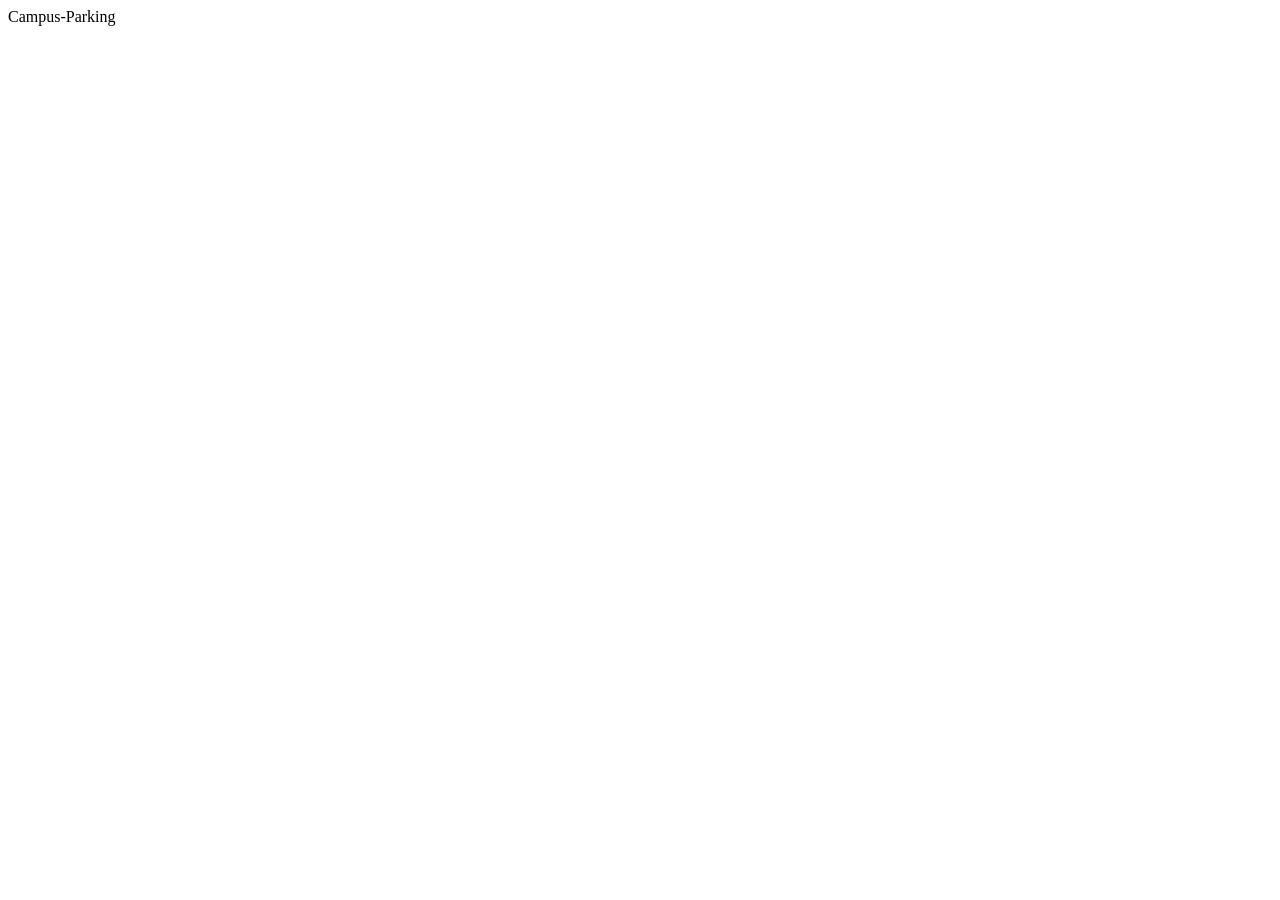
==== DOCSHTML/index.html @ 2c1247a7 "feat: :tada: created initian structure of proyect created initial structur, html, css y javascript  " ====
<!DOCTYPE html>
<html lang="en">
<head>
    <meta charset="UTF-8">
    <meta name="viewport" content="width=device-width, initial-scale=1.0">
    <title>pagina principal</title>
    <link rel="stylesheet" href="/ESTILOSCSS/main.css">
</head>
<body>
    <header class="logo">
        Campus-Parking
        <a href=""></a>
    </header>

    <script src="/FUNCIONESJS/main.js" type="module"></script>
</body>
</html>
---- ESTILOSCSS/main.css ----
/* ==========================================================================
MAIN CONTROLER - ARCHIVO MAESTRO DE ESTILOS
   ========================================================================== */

   @import "./base.css";        /* Reseteo y variables */
   @import "./layout.css";      /* Estructura (Header, Main, Footer) */
   @import "./componentes.css";  /* Botones, Cards, Inputs */
   @import "./responsive.css";   /* Media queries (siempre al final) */
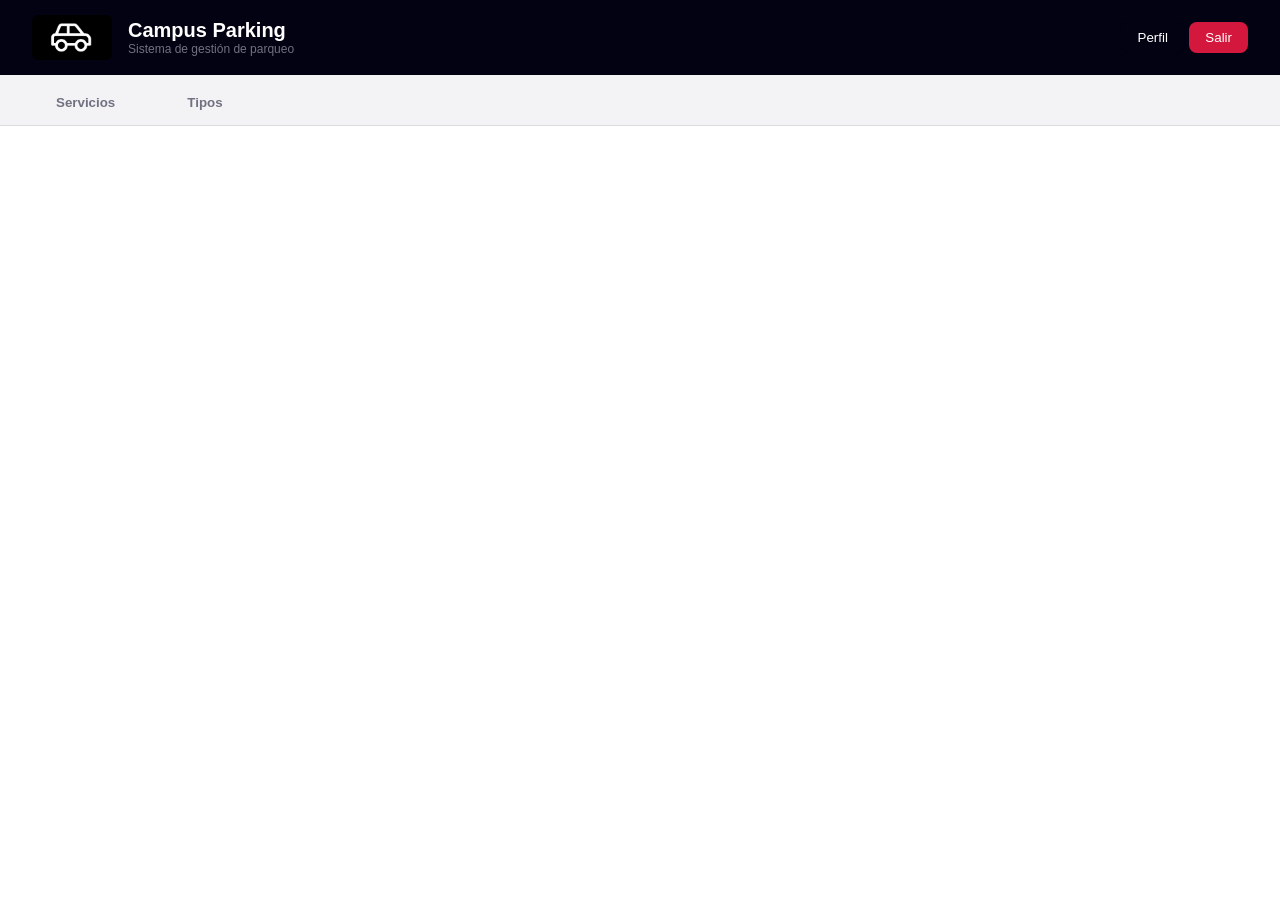
==== commit 6cdda285: "feat: :sparkles: created structure index.html created index  by  Eve" ====
--- a/DOCSHTML/index.html
+++ b/DOCSHTML/index.html
@@ -1,17 +1,36 @@
 <!DOCTYPE html>
-<html lang="en">
+<html lang="es">
 <head>
     <meta charset="UTF-8">
     <meta name="viewport" content="width=device-width, initial-scale=1.0">
-    <title>pagina principal</title>
+    <title>Campus Parking</title>
     <link rel="stylesheet" href="/ESTILOSCSS/main.css">
 </head>
 <body>
-    <header class="logo">
-        Campus-Parking
-        <a href=""></a>
+
+    <header class="barra-superior">
+        <a href="#" class="container-logo">
+            <img src="/IMG/1.carrito.jpg" alt="Logo" id="carrito">
+            <div class="textos-logo">
+                <span class="nombre-app">Campus Parking</span>
+                <span class="subtitulo-app">Sistema de gestión de parqueo</span>
+            </div>
+        </a>
+
+        <div class="acciones-header">
+            <button class="perfil-btn">Perfil</button>
+            <button class="exit">Salir</button>
+        </div>
     </header>
 
-    <script src="/FUNCIONESJS/main.js" type="module"></script>
+    <nav class="tabs-nav">
+        <button id="tab-servicios" class="tab-btn">Servicios</button>
+        <button id="tab-tipos" class="tab-btn">Tipos</button>
+    </nav>
+    
+    <main id="app-content">
+        </main>
+
+    <script src="./FUNCIONESJS/main.js" type="module"></script>
 </body>
 </html>
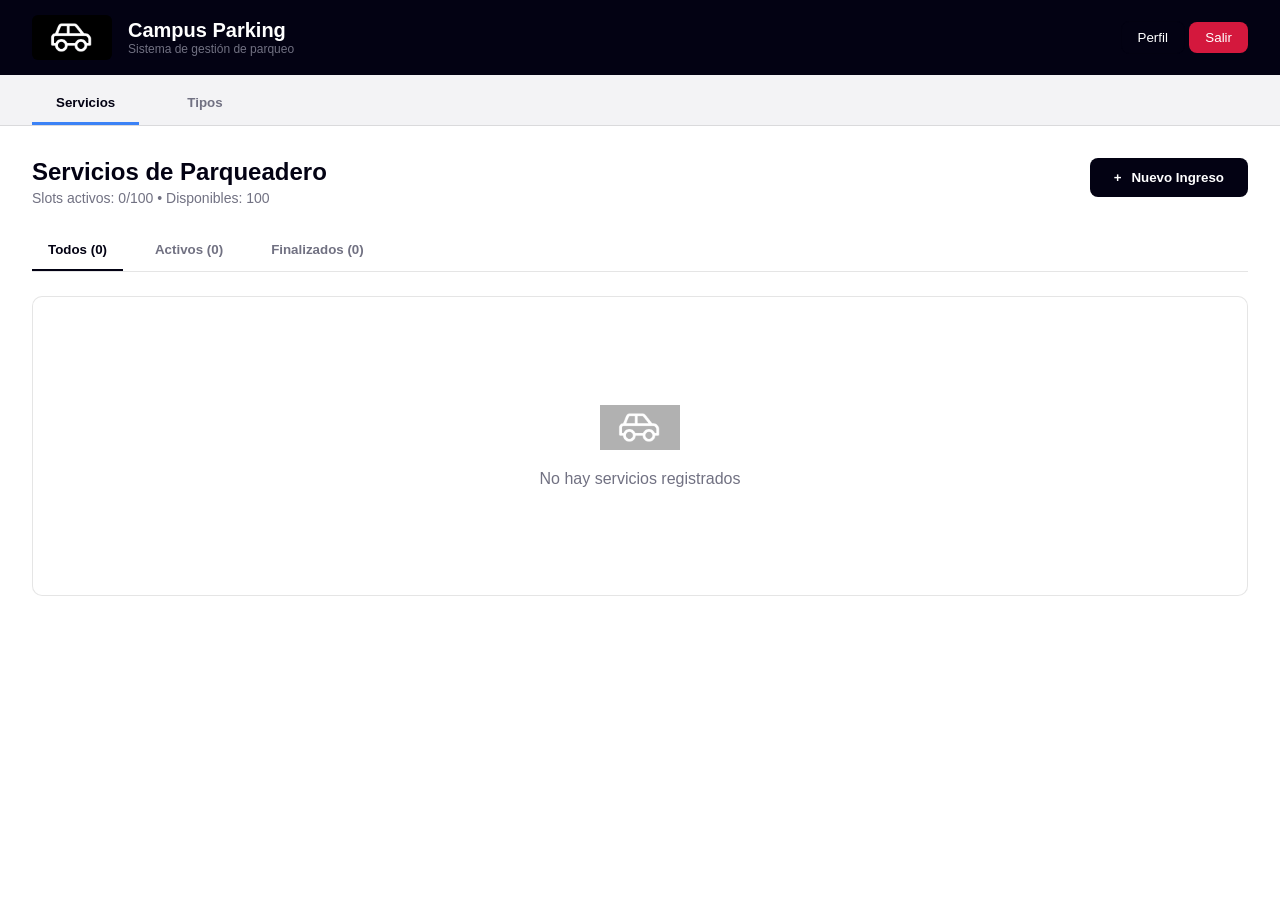
==== commit e7551906: "feat: :sparkles: created styles of page servicios and tipos structure initial of servicios  by Evely" ====
--- a/DOCSHTML/index.html
+++ b/DOCSHTML/index.html
@@ -19,18 +19,18 @@
 
         <div class="acciones-header">
             <button class="perfil-btn">Perfil</button>
-            <button class="exit">Salir</button>
+            <button class="exit-btn">Salir</button>
         </div>
     </header>
 
     <nav class="tabs-nav">
-        <button id="tab-servicios" class="tab-btn">Servicios</button>
-        <button id="tab-tipos" class="tab-btn">Tipos</button>
+        <button class="tab-btn active" data-seccion="servicios">Servicios</button>
+        <button class="tab-btn" data-seccion="tipos">Tipos</button>
     </nav>
     
     <main id="app-content">
         </main>
 
-    <script src="./FUNCIONESJS/main.js" type="module"></script>
+    <script src="/FUNCIONESJS/main.js" type="module"></script>
 </body>
 </html>
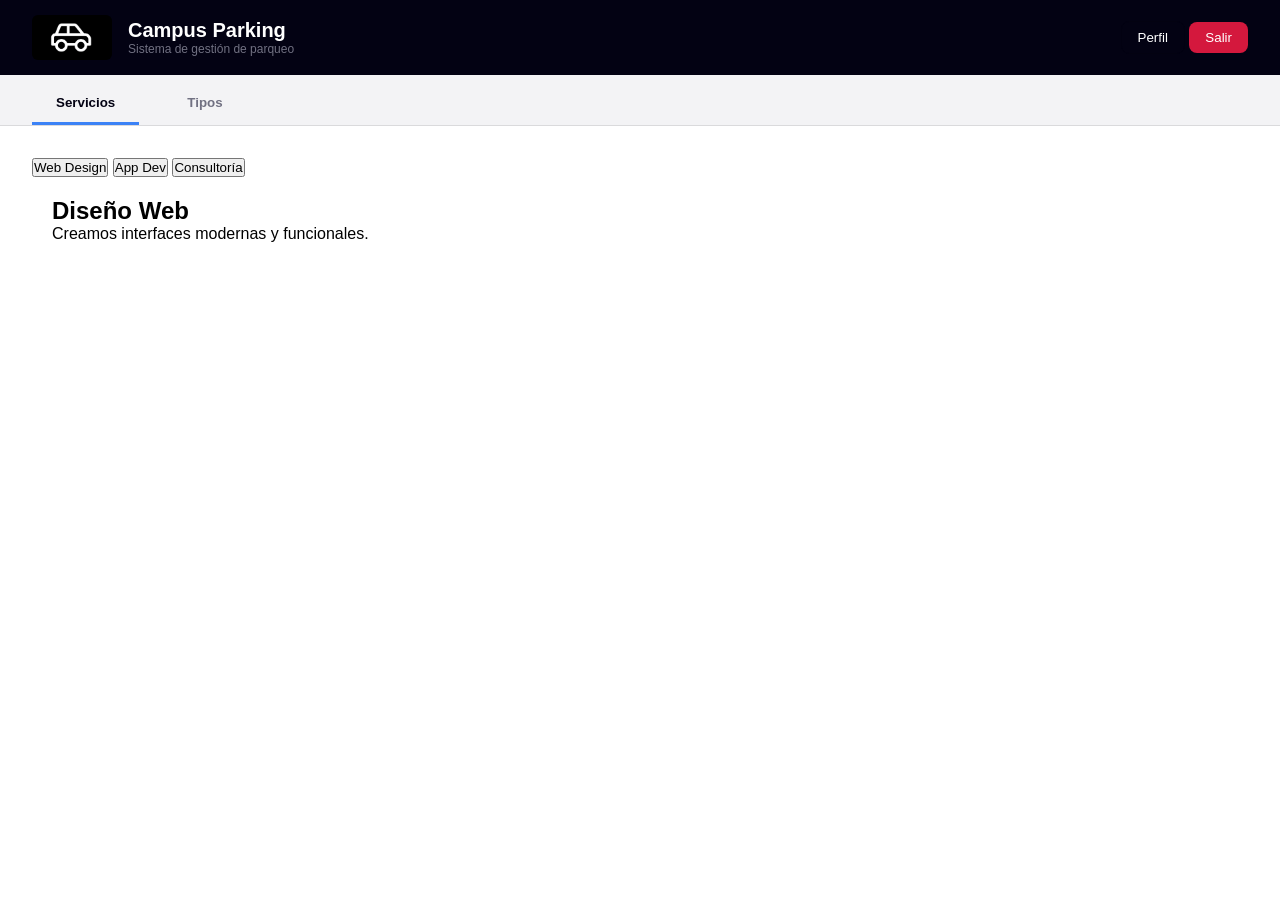
==== commit d7694f76: "feat: :sparkles: create final login fuction fuction for password  by Evelyn" ====
--- a/DOCSHTML/index.html
+++ b/DOCSHTML/index.html
@@ -19,7 +19,7 @@
 
         <div class="acciones-header">
             <button class="perfil-btn">Perfil</button>
-            <button class="exit-btn">Salir</button>
+            <a href="/DOCSHTML/login.html"><button class="exit-btn">Salir</button></a>
         </div>
     </header>
 
